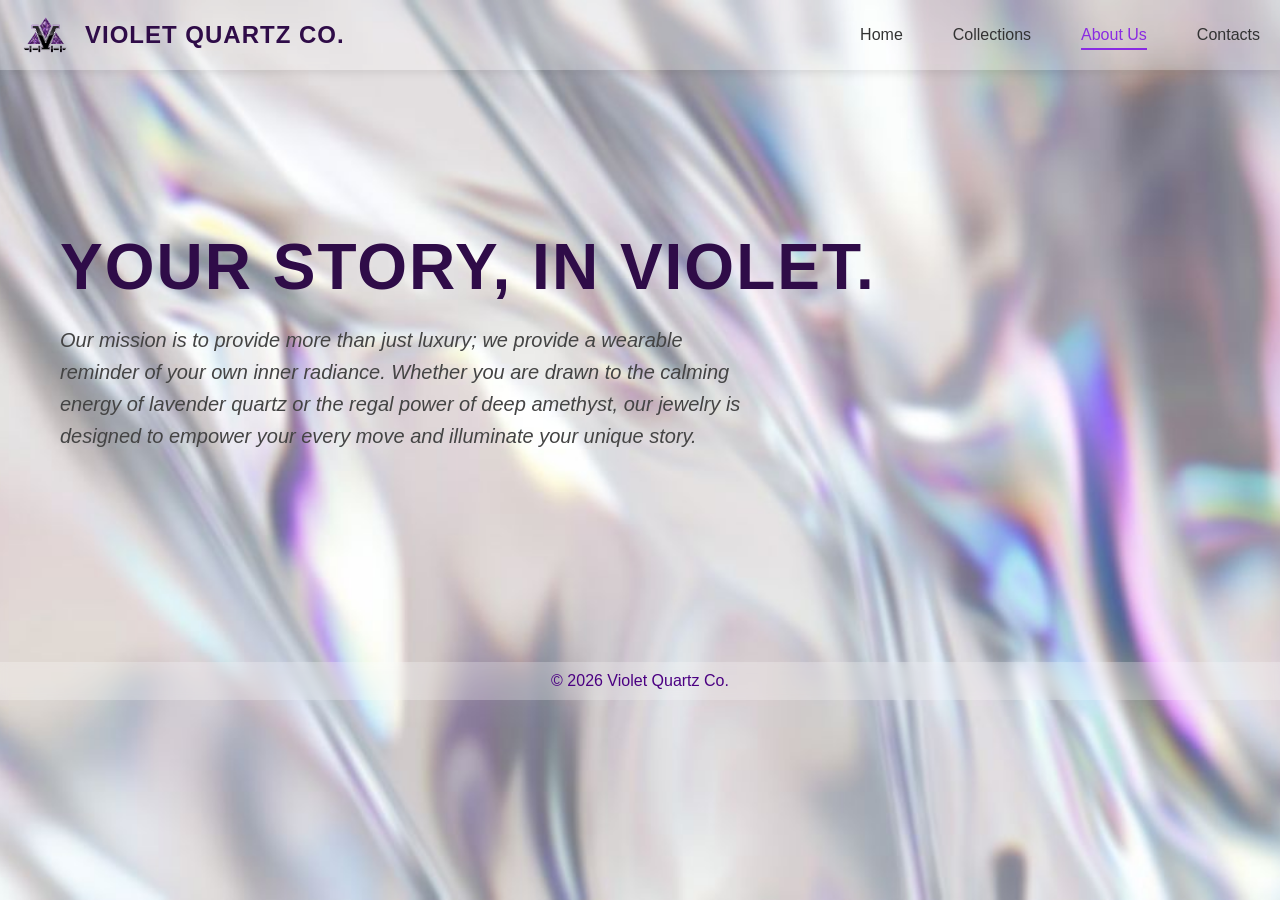
==== about.html @ ec85dfd7 "Initial commit: Professional Link-in-Bio Page" ====
<!DOCTYPE html>
<html lang="en">
<head>
    <link rel="stylesheet" href="css/style.css">
    <meta charset="UTF-8">
    <meta name="viewport" content="width=device-width, initial-scale=1.0">
    <title>About Us</title>
</head>
<body>
    <nav class="navbar">
    <div class="nav-container">
        <div class="nav-logo">
            <img src="images/logo.png" alt="Logo">
            <span class="brand-name">Violet Quartz Co. </span>
        </div>

        <ul class="nav-links">
            <li><a href="index.html">Home</a></li>
           
            <li class="dropdown">
                <a href="collection.html" class="dropbtn">Collections </a>

                    <ul class="dropdown-content">
                        <li>
                            <a href="">Rings</a>
                        </li>
                        <li>
                            <a href="">Necklaces</a>
                        </li>
                        <li>
                            <a href="">Earrings</a>
                        </li>
                        <li>
                            <a href="">Bracelets</a>
                        </li>
                        <li>
                            <a href="">Vault Special</a>
                        </li>
                    </ul>
            </li>

            <li>
                <a href="about.html" class="active">About Us</a>
            </li>
            <li>
                <a href="contact.html">Contacts</a>
            </li>
        </ul>

    </div>
    </nav>

        <div class="line-section">
            <div class="line-container">

                <h1 class="headline">Your Story, In Violet.</h1>
                <h3 class="sub-headline">
                    Our mission is to provide more than just luxury; we provide a wearable reminder of your own inner radiance. Whether you are drawn to the calming energy of lavender quartz or the regal power of deep amethyst, our jewelry is designed to empower your every move and illuminate your unique story.
                </h3>

            </div>
        </div>

    <footer class="foot">
        &copy; 2026 Violet Quartz Co.
    </footer>

</body>
</html>
---- css/style.css ----
* {
    margin: 0;
    padding: 0;
    box-sizing: border-box;
    font-family: 'Segoe UI', Tahoma, Geneva, Verdana, sans-serif;
}

/* Navbar ------------------------------------------------------------- */
.navbar {
    background-color: rgba(255, 255, 255, 0.251);
    box-shadow: 0 2px 10px rgba(0, 0, 0, 0.1);
    padding: 10px 0;
    position: sticky;
    top: 0;
    z-index: 1000;
}

.nav-container {
    max-width: 1800px;
    margin: 0 auto;
    display: flex;
    justify-content: space-between;
    align-items: center;
    padding: 0 20px;
}

.nav-logo {
    display: flex;
    align-items: center;
    gap: 15px;
    text-decoration: none;
}

.nav-logo img {
    height: 50px;
    border-radius: 50%;
    object-fit: cover;
}

.brand-name {
    font-size: 1.5rem;
    font-weight: bold;
    color: #2f0c48;
    letter-spacing: 1px;
    text-transform: uppercase;
}

.nav-links {
    list-style: none;
    display: flex;
    gap: 50px;
    align-items: center;
}

.nav-links a {
    text-decoration: none;
    color: #333;
    font-weight: 500;
    font-size: 1rem;
    transition: all 0.3s ease;
    padding: 5px 0;
    border-bottom: 2px solid transparent;
}

.nav-links a:hover,
.nav-links a.active {
    color: #8a2be2;
    border-bottom: 2px solid #8a2be2;
}

/* Dropdown --------------------------------------------------- */
.dropdown {
    position: relative;
}

.dropdown-content {
    display: none;
    position: absolute;
    background-color: #ffffff;
    min-width: 200px;
    box-shadow: 0px 8px 16px rgba(0,0,0,0.15);
    z-index: 1;
    top: 100%;
    left: 0;
    list-style: none;
    padding: 10px 0;
    border-top: 3px solid #4b0082;
}

.dropdown-content li a {
    color: #333;
    padding: 12px 20px;
    display: block;
    font-size: 0.9rem;
    border-bottom: none;
}

.dropdown-content li a:hover {
    background-color: #f8f4ff;
    color: #8a2be2;
    border-bottom: none;
}

.dropdown:hover .dropdown-content {
    display: block;
}

/* Mobile Responsive ------------------------------------------- */
@media (max-width: 768px) {
    .nav-links {
        gap: 20px;
    }
    .brand-name {
        font-size: 1.1rem;
    }
}

body {
    background-image: url('../images/backgroundff.jpg');
    background-size: cover;
    background-position: center;
    background-attachment: fixed;
    min-height: 100vh;
}

/* Headline and Sub-headline --------------------------------------- */
.line-section {
    padding: 160px 0;
}

.line-container {
    max-width: 1200px;
    margin: 0 auto;
    padding: 0 20px;
    text-align: left;
}

.headline {
    font-size: 4rem;
    color: #2f0c48;
    margin-bottom: 20px;
    text-transform: uppercase;
    letter-spacing: 2px;
}

.sub-headline {
    font-size: 1.25rem;
    line-height: 1.6;
    color: #444;
    max-width: 700px;
    margin-bottom: 30px;
    font-style: italic;
    font-weight: 400;
}

.cta-btn {
    display: inline-block;
    padding: 12px 30px;
    background-color: #2f0c48;
    color: white;
    text-decoration: none;
    font-weight: bold;
    border-radius: 5px;
    transition: 0.3s;
}

.cta-btn:hover {
    background-color: #8a2be2;
}

/* Colection --------------------------------------------------- */

.collection-grid {
    display: grid;
    grid-template-columns: repeat(4, 1fr);
    grid-template-rows: repeat(2, 1fr);
    gap: 50px;
    justify-items: center;
    align-items: center;
    padding: 5px;
    margin-left: 200px;
    margin-right: 200px; 
    margin-top: 10px;
}

.collection-item {
    text-align: center;
}

/* Footer ------------------------------------------------------ */
.foot {
    margin-top: 20px;
    padding: 10px;
    color: #4b0082;
    background-color: rgba(255, 255, 255, 0.251);
    text-align: center;
    backdrop-filter: blur(5px);
}
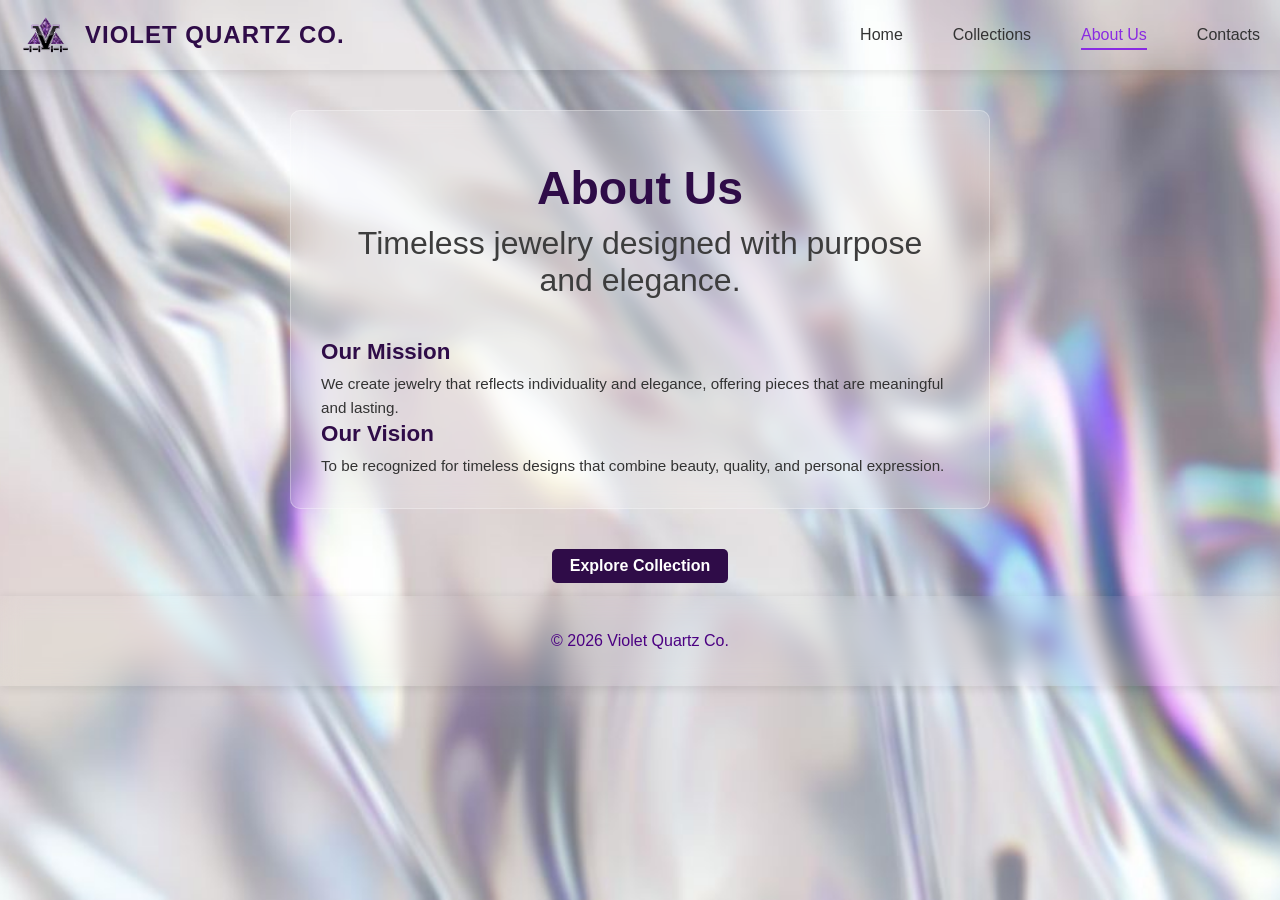
==== commit 2994cffe: "Initial commit: Professional Link-in-Bio Page" ====
--- a/about.html
+++ b/about.html
@@ -22,19 +22,19 @@
 
                     <ul class="dropdown-content">
                         <li>
-                            <a href="">Rings</a>
+                            <a href="ring.html">Rings</a>
                         </li>
                         <li>
-                            <a href="">Necklaces</a>
+                            <a href="necklace.html">Necklaces</a>
                         </li>
                         <li>
-                            <a href="">Earrings</a>
+                            <a href="earring.html">Earrings</a>
                         </li>
                         <li>
-                            <a href="">Bracelets</a>
+                            <a href="bracelet.html">Bracelets</a>
                         </li>
                         <li>
-                            <a href="">Vault Special</a>
+                            <a href="vault.html">Vault Special</a>
                         </li>
                     </ul>
             </li>
@@ -50,18 +50,44 @@
     </div>
     </nav>
 
-        <div class="line-section">
-            <div class="line-container">
 
-                <h1 class="headline">Your Story, In Violet.</h1>
-                <h3 class="sub-headline">
-                    Our mission is to provide more than just luxury; we provide a wearable reminder of your own inner radiance. Whether you are drawn to the calming energy of lavender quartz or the regal power of deep amethyst, our jewelry is designed to empower your every move and illuminate your unique story.
-                </h3>
 
-            </div>
+        
+    <!-- CONTENT -->
+<section class="content">
+    <div class="glass-box">
+
+    <!-- HERO -->
+        <section class="hero">
+            <h1>About Us</h1>
+            <p>Timeless jewelry designed with purpose and elegance.</p>
+        </section>
+
+        <div class="text-box">
+            <h2>Our Mission</h2>
+            <p>
+                We create jewelry that reflects individuality and elegance,
+                offering pieces that are meaningful and lasting.
+            </p>
         </div>
 
-    <footer class="foot">
+        <div class="text-box">
+            <h2>Our Vision</h2>
+            <p>
+                To be recognized for timeless designs that combine beauty,
+                quality, and personal expression.
+            </p>
+        </div>
+
+    </div>
+</section>
+
+    <!-- CTA -->
+        <section class="about-cta">
+            <a href="collection.html" class="cta-btn">Explore Collection</a>
+        </section>
+
+    <footer class="about-foot">
         &copy; 2026 Violet Quartz Co.
     </footer>
 
--- a/css/style.css
+++ b/css/style.css
@@ -33,7 +33,7 @@
 
 .nav-logo img {
     height: 50px;
-    border-radius: 50%;
+    border-radius: 10%;
     object-fit: cover;
 }
 
@@ -115,8 +115,9 @@
     }
 }
 
+/* Body ------------------------------------------------------------- */
 body {
-    background-image: url('../images/backgroundff.jpg');
+    background-image: url(../images/backgroundff.jpg);
     background-size: cover;
     background-position: center;
     background-attachment: fixed;
@@ -125,7 +126,7 @@
 
 /* Headline and Sub-headline --------------------------------------- */
 .line-section {
-    padding: 160px 0;
+    padding: 100px 0;
 }
 
 .line-container {
@@ -169,30 +170,463 @@
 }
 
 /* Colection --------------------------------------------------- */
-
-.collection-grid {
+.main-nav ul {
+    list-style: none;
+    display: flex;
+    gap: 2rem;
+}
+
+.main-nav a {
+    text-decoration: none;
+    color: #4B0082;
+    font-weight: bold;
+    padding-bottom: 0.25rem;
+}
+
+.main-nav a.active {
+    border-bottom: 2px solid #8A2BE2; /* Violet underline for active page */
+}
+
+/* --- Page Container --- */
+.page-container {
+    flex: 1;
+    display: flex;
+    width: 100%;
+}
+
+/* --- Side Panels --- */
+.side-panel {
+    width: 300px; /* Adjust width as desired */
+    flex-shrink: 0;
+    display: flex;
+    justify-content: center;
+    align-items: center;
+    overflow: hidden; /* Prevent image overflow */
+}
+
+.left-panel {
+    /* Optional: background-color: #333; */
+        box-shadow: 0 2px 10px rgba(0, 0, 0, 0.1);
+
+}
+
+.right-panel {
+    /* Optional: background-color: #333; */
+        box-shadow: 0 2px 10px rgba(0, 0, 0, 0.1);
+
+}
+
+.side-panel img {
+    width: 100%;
+    height: 100%;
+    object-fit: cover; /* Important: prevents stretching */
+}
+
+/* --- Collection Links --- */
+.collection-links-container {
+    flex: 1; /* Central links occupy the middle space */
+    display: flex;
+    justify-content: center;
+    align-items: center;
+}
+
+.links-list {
+    display: flex;
+    flex-direction: column;
+    gap: 1.5rem;
+    width: 350px; /* Keep links in a tidy stack */
+    padding: 2rem;
+    border-radius: 10px;
+}
+
+.collection-link {
+    display: block;
+    padding: 2rem;
+    background-color: #2a0049; /* Solid violet for link boxes */
+    color: #fff;
+    text-decoration: none;
+    text-align: center;
+    font-family: 'Major Mono Display', monospace; /* The distinctive font style */
+    font-size: 1.5rem;
+    letter-spacing: 0.1em;
+    border-radius: 5px;
+    border: 1px solid transparent;
+    transition: all 0.3s ease;
+}
+
+.collection-link:hover {
+    background-color: #8A2BE2; /* Brighter violet on hover */
+    transform: translateY(-2px); /* Subtle lift effect */
+}
+
+/* Vault Special Highlight */
+.collection-link.highlight {
+    background-color: rgba(75, 0, 130, 0.6); /* Slightly more transparent/special version */
+    border: 2px solid #8A2BE2; /* Stronger border to stand out */
+}
+
+/* About ------------------------------------------------------- */
+
+/* HERO */
+.hero {
+    text-align: center;
+    padding: 20px 20px 40px;
+}
+
+.hero h1 {
+    font-size: 2.9rem;
+    margin-bottom: 10px;
+    color: #2f0c48;
+}
+
+.hero p {
+    font-size: 2rem;
+    color: #3d3d3d;
+}
+
+/* CONTENT */
+.content {
+    max-width: 800px;
+    margin: auto;
+    padding: 20px;
+}
+
+.text-box {
+    margin-bottom: 30px;
+}
+
+.text-box h2 {
+    font-size: 1.4rem;
+    color: #2f0c48;
+    margin-bottom: 10px;
+}
+
+.text-box p {
+    line-height: 1.6;
+    font-size: 0.95rem;
+}
+
+/* CONTENT SECTION */
+.content {
+    display: flex;
+    justify-content: center;
+    padding: 40px 20px;
+}
+
+/* GLASS BOX */
+.glass-box {
+    max-width: 700px;
+    width: 100%;
+    padding: 30px;
+
+    background: rgba(255, 255, 255, 0.15); /* transparent white */
+    backdrop-filter: blur(10px);
+    -webkit-backdrop-filter: blur(10px);
+
+    border-radius: 10px;
+    border: 1px solid rgba(255,255,255,0.3);
+}
+
+/* TEXT */
+.text-box {
+    margin-bottom: 0;
+}
+
+.text-box h2 {
+    color: #2f0c48;
+    margin-bottom: 7px;
+}
+
+.text-box p {
+    color: #333;
+    line-height: 1.6;
+}
+
+/* CTA */
+.about-cta {
+    flex: 0.7;
+    display: flex;
+    flex-direction: column;
+    justify-content: center;
+    align-items: center;
+    gap: 10px;
+}
+
+.about-cta h2 {
+    font-size: 1.4rem;
+}
+
+.cta-btn {
+    padding: 8px 18px;
+    background: #2f0c48;
+    color: white;
+    text-decoration: none;
+    border-radius: 5px;
+}
+
+/* Contacts ---------------------------------------------------- */
+
+/* Contact Hero */
+.contact-hero {
+    position: relative;
+    height: 30vh;
+    background: url("../images/bground.jpg") center/cover no-repeat;
+    display: flex;
+    align-items: center;
+    justify-content: center;
+    text-align: center;
+    color: #fff;
+}
+
+.contact-hero .overlay {
+    position: absolute;
+    width: 100%;
+    height: 100%;
+    background: rgba(47, 12, 72, 0.101);
+}
+
+/* Contact Section */
+.contact-section {
+    padding: 70px 20px;
+    background: #ffffffd9;
+    backdrop-filter: blur(10px);
+}
+
+.contact-container {
+    max-width: 1100px;
+    margin: auto;
     display: grid;
-    grid-template-columns: repeat(4, 1fr);
-    grid-template-rows: repeat(2, 1fr);
+    grid-template-columns: 1fr 1fr;
     gap: 50px;
-    justify-items: center;
-    align-items: center;
-    padding: 5px;
-    margin-left: 200px;
-    margin-right: 200px; 
-    margin-top: 10px;
-}
-
-.collection-item {
+}
+
+/* Contact Info */
+.contact-info h2 {
+    color: #2f0c48;
+    margin-bottom: 20px;
+}
+
+.hero-content h1 {
+    color: #3c0046;
+    line-height: 10ps;
+}
+
+.hero-content p{
+    color: #b800d4;
+}
+
+.contact-info p {
+    margin-bottom: 10px;
+    color: #444;
+}
+
+/* Contact Form */
+.contact-form h2 {
+    margin-bottom: 20px;
+    color: #2f0c48;
+}
+
+.input-group {
+    margin-bottom: 15px;
+}
+
+.input-group input,
+.input-group textarea {
+    width: 100%;
+    padding: 12px;
+    border: 1px solid #ccc;
+    border-radius: 5px;
+    font-size: 1rem;
+    outline: none;
+    transition: 0.3s;
+}
+
+.input-group input:focus,
+.input-group textarea:focus {
+    border-color: #8a2be2;
+    box-shadow: 0 0 5px rgba(138, 43, 226, 0.3);
+}
+
+/* Responsive */
+@media (max-width: 768px) {
+    .contact-container {
+        grid-template-columns: 1fr;
+    }
+}
+
+/* Footer ------------------------------------------------------ */
+
+.index-foot {
+    height: 10vh;
+    display: flex;
+    align-items: center;
+    justify-content: center;
+    margin-top: 70px;
+    color: #4b0082;
+    backdrop-filter: blur(10px);
+    box-shadow: 0 2px 10px rgba(0, 0, 0, 0.1);
+
+}
+
+.collection-foot {
+    height: 10vh;
+    display: flex;
+    align-items: center;
+    justify-content: center;
+    margin-top: 0;
+    color: #4b0082;
+    backdrop-filter: blur(10px);
+    box-shadow: 0 2px 10px rgba(0, 0, 0, 0.1);
+
+}
+
+.about-foot {
+    height: 10vh;
+    display: flex;
+    align-items: center;
+    justify-content: center;
+    margin-top: 13px;
+    color: #4b0082;
+    backdrop-filter: blur(10px);
+    box-shadow: 0 2px 10px rgba(0, 0, 0, 0.1);
+
+}
+
+.contact-foot {
+    height: 10vh;
+    display: flex;
+    align-items: center;
+    justify-content: center;
+    margin-top: 0;
+    color: #4b0082;
+    backdrop-filter: blur(10px);
+    box-shadow: 0 2px 10px rgba(0, 0, 0, 0.1);
+
+}
+
+#success-message {
+    display: none;
+    color: rgb(164, 0, 179);
+    font-weight: bold;
+}
+
+/* ===== SECTION ============================================================= */
+.product-section {
+    padding: 40px 20px;
     text-align: center;
 }
 
-/* Footer ------------------------------------------------------ */
-.foot {
-    margin-top: 20px;
+.section-title {
+    font-size: 2.5rem;
+    color: #2f0c48;
+}
+
+/* ===== GRID ===== */
+.product-container {
+    display: grid;
+    grid-template-columns: repeat(3, 1fr);
+    gap: 60px;
+    max-width: 1100px;
+    margin: 30px auto;
+}
+
+/* ===== CARD ===== */
+.product-card {
+    background: white;
+    border-radius: 12px;
+    padding: 15px;
+    box-shadow: 0 5px 15px rgba(0,0,0,0.1);
+    transition: 0.3s;
+}
+
+.product-card:hover {
+    transform: translateY(-8px);
+}
+
+.product-card img {
+    width: 100%;
+    height: 220px;
+    object-fit: cover;
+    border-radius: 10px;
+    cursor: pointer;
+}
+
+.product-card h3 {
+    color: #2f0c48;
+}
+
+.material {
+    font-size: 0.85rem;
+    color: #777;
+    margin-bottom: 10px;
+}
+
+.desc {
+    font-size: 0.9rem;
+    margin-bottom: 5px;
+}
+
+.price {
+    font-weight: bold;
+    color: #8a2be2;
+    margin-bottom: 5px;
+}
+
+/* ===== BUTTON ===== */
+.buy-btn {
+    width: 100%;
     padding: 10px;
-    color: #4b0082;
-    background-color: rgba(255, 255, 255, 0.251);
+    background: #2f0c48;
+    color: white;
+    border: none;
+    border-radius: 6px;
+    cursor: pointer;
+}
+
+.buy-btn:hover {
+    background: #8a2be2;
+}
+
+/* ===== MODAL ===== */
+.modal {
+    display: none;
+    position: fixed;
+    inset: 0;
+    background: rgba(0,0,0,0.7);
+}
+
+.modal.show {
+    display: flex;
+    justify-content: center;
+    align-items: center;
+}
+
+.modal-box {
+    background: white;
+    padding: 20px;
+    width: 90%;
+    max-width: 400px;
+    border-radius: 12px;
     text-align: center;
-    backdrop-filter: blur(5px);
+    position: relative;
+}
+
+.modal-box img {
+    width: 100%;
+    border-radius: 10px;
+}
+
+.close {
+    position: absolute;
+    top: 10px;
+    right: 15px;
+    font-size: 25px;
+    cursor: pointer;
+}
+
+/* ===== RESPONSIVE ===== */
+@media (max-width: 768px) {
+    .product-container {
+        grid-template-columns: 1fr;
+    }
 }
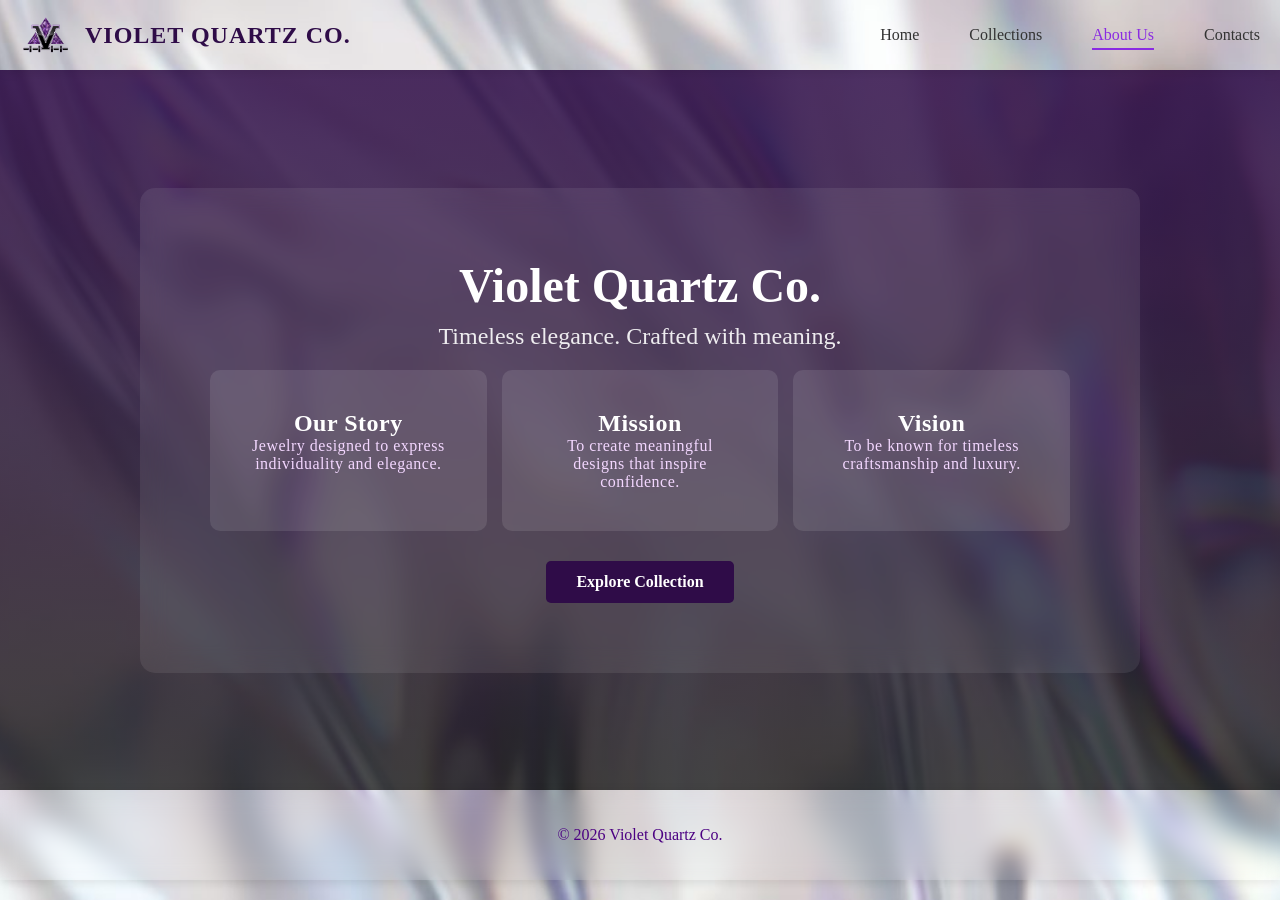
==== commit 4a7f01af: "Initial commit: Professional Link-in-Bio Page" ====
--- a/about.html
+++ b/about.html
@@ -8,88 +8,82 @@
 </head>
 <body>
     <nav class="navbar">
-    <div class="nav-container">
+        <div class="nav-container">
         <div class="nav-logo">
-            <img src="images/logo.png" alt="Logo">
-            <span class="brand-name">Violet Quartz Co. </span>
+            <a href="index.html" class="nav-home-link">
+                <img src="images/logo.png" alt="Logo">
+                <span class="brand-name">Violet Quartz Co. </span>
+            </a>
         </div>
 
-        <ul class="nav-links">
-            <li><a href="index.html">Home</a></li>
-           
-            <li class="dropdown">
-                <a href="collection.html" class="dropbtn">Collections </a>
+            <ul class="nav-links">
+                <li><a href="index.html">Home</a></li>
+            
+                <li class="dropdown">
+                    <a href="collection.html" class="dropbtn">Collections </a>
 
-                    <ul class="dropdown-content">
-                        <li>
-                            <a href="ring.html">Rings</a>
-                        </li>
-                        <li>
-                            <a href="necklace.html">Necklaces</a>
-                        </li>
-                        <li>
-                            <a href="earring.html">Earrings</a>
-                        </li>
-                        <li>
-                            <a href="bracelet.html">Bracelets</a>
-                        </li>
-                        <li>
-                            <a href="vault.html">Vault Special</a>
-                        </li>
-                    </ul>
-            </li>
+                        <ul class="dropdown-content">
+                            <li>
+                                <a href="ring.html">Rings</a>
+                            </li>
+                            <li>
+                                <a href="necklace.html">Necklaces</a>
+                            </li>
+                            <li>
+                                <a href="earring.html">Earrings</a>
+                            </li>
+                            <li>
+                                <a href="bracelet.html">Bracelets</a>
+                            </li>
+                            <li>
+                                <a href="vault.html">Vault Special</a>
+                            </li>
+                        </ul>
+                </li>
 
-            <li>
-                <a href="about.html" class="active">About Us</a>
-            </li>
-            <li>
-                <a href="contact.html">Contacts</a>
-            </li>
-        </ul>
+                <li>
+                    <a href="about.html" class="active">About Us</a>
+                </li>
+                <li>
+                    <a href="contact.html">Contacts</a>
+                </li>
+            </ul>
 
-    </div>
+        </div>
     </nav>
 
+<!-- ABOUT CONTENT -->
+<section class="about-compact">
+    <div class="about-box">
 
+        <h1>Violet Quartz Co.</h1>
+        <p class="tagline">Timeless elegance. Crafted with meaning.</p>
 
-        
-    <!-- CONTENT -->
-<section class="content">
-    <div class="glass-box">
+        <div class="about-grid">
+            <div class="about-item">
+                <h3>Our Story</h3>
+                <p>Jewelry designed to express individuality and elegance.</p>
+            </div>
 
-    <!-- HERO -->
-        <section class="hero">
-            <h1>About Us</h1>
-            <p>Timeless jewelry designed with purpose and elegance.</p>
-        </section>
+            <div class="about-item">
+                <h3>Mission</h3>
+                <p>To create meaningful designs that inspire confidence.</p>
+            </div>
 
-        <div class="text-box">
-            <h2>Our Mission</h2>
-            <p>
-                We create jewelry that reflects individuality and elegance,
-                offering pieces that are meaningful and lasting.
-            </p>
+            <div class="about-item">
+                <h3>Vision</h3>
+                <p>To be known for timeless craftsmanship and luxury.</p>
+            </div>
         </div>
 
-        <div class="text-box">
-            <h2>Our Vision</h2>
-            <p>
-                To be recognized for timeless designs that combine beauty,
-                quality, and personal expression.
-            </p>
-        </div>
+        <a href="collection.html" class="cta-btn">Explore Collection</a>
 
     </div>
 </section>
 
-    <!-- CTA -->
-        <section class="about-cta">
-            <a href="collection.html" class="cta-btn">Explore Collection</a>
-        </section>
-
-    <footer class="about-foot">
-        &copy; 2026 Violet Quartz Co.
-    </footer>
+<footer class="footer about-foot">
+    &copy; 2026 Violet Quartz Co.
+</footer>
 
 </body>
 </html>
--- a/css/style.css
+++ b/css/style.css
@@ -2,28 +2,39 @@
     margin: 0;
     padding: 0;
     box-sizing: border-box;
-    font-family: 'Segoe UI', Tahoma, Geneva, Verdana, sans-serif;
+}
+
+:root {
+    --primary: #2f0c48;
+    --secondary: #8a2be2;
+    --accent: #4b0082;
+    --glass-bg: rgba(255, 255, 255, 0.1);
+    --glass-white: rgba(255, 255, 255, 0.08);
+    --shadow-sm: 0 2px 10px rgba(0, 0, 0, 0.1);
+    --shadow-md: 0 5px 15px rgba(0, 0, 0, 0.1);
+    --transition: all 0.3s ease;
 }
 
 /* Navbar ------------------------------------------------------------- */
+
+.nav-container {
+    max-width: 1800px;
+    margin: 0 auto;
+    display: flex;
+    justify-content: space-between;
+    align-items: center;
+    padding: 0 20px;
+}
+
 .navbar {
     background-color: rgba(255, 255, 255, 0.251);
-    box-shadow: 0 2px 10px rgba(0, 0, 0, 0.1);
+    box-shadow: var(--shadow-sm);
     padding: 10px 0;
     position: sticky;
     top: 0;
     z-index: 1000;
 }
 
-.nav-container {
-    max-width: 1800px;
-    margin: 0 auto;
-    display: flex;
-    justify-content: space-between;
-    align-items: center;
-    padding: 0 20px;
-}
-
 .nav-logo {
     display: flex;
     align-items: center;
@@ -35,6 +46,11 @@
     height: 50px;
     border-radius: 10%;
     object-fit: cover;
+}
+
+.nav-home-link {
+    text-decoration: none;
+    display: contents;
 }
 
 .brand-name {
@@ -64,8 +80,8 @@
 
 .nav-links a:hover,
 .nav-links a.active {
-    color: #8a2be2;
-    border-bottom: 2px solid #8a2be2;
+    color: var(--secondary);
+    border-bottom: 2px solid var(--secondary);
 }
 
 /* Dropdown --------------------------------------------------- */
@@ -84,7 +100,7 @@
     left: 0;
     list-style: none;
     padding: 10px 0;
-    border-top: 3px solid #4b0082;
+    border-top: 3px solid var(--accent);
 }
 
 .dropdown-content li a {
@@ -124,7 +140,7 @@
     min-height: 100vh;
 }
 
-/* Headline and Sub-headline --------------------------------------- */
+/* homepage----------------------------------------------------------- */
 .line-section {
     padding: 100px 0;
 }
@@ -138,8 +154,9 @@
 
 .headline {
     font-size: 4rem;
-    color: #2f0c48;
-    margin-bottom: 20px;
+    color: var(--primary);
+    margin-bottom: 22px;
+    margin-top: 22px;
     text-transform: uppercase;
     letter-spacing: 2px;
 }
@@ -149,27 +166,35 @@
     line-height: 1.6;
     color: #444;
     max-width: 700px;
-    margin-bottom: 30px;
+    margin-bottom: 60px;
     font-style: italic;
     font-weight: 400;
 }
 
+.line-container {
+    max-width: 1200px;
+    margin: 0 auto;
+    padding: 0 20px;
+    text-align: left;
+}
+
+/* UTILITY CLASSES */
 .cta-btn {
     display: inline-block;
     padding: 12px 30px;
-    background-color: #2f0c48;
+    background: var(--primary);
     color: white;
     text-decoration: none;
     font-weight: bold;
     border-radius: 5px;
-    transition: 0.3s;
+    transition: var(--transition);
 }
 
 .cta-btn:hover {
-    background-color: #8a2be2;
-}
-
-/* Colection --------------------------------------------------- */
+    background: var(--secondary);
+}
+
+/* Collection --------------------------------------------------- */
 .main-nav ul {
     list-style: none;
     display: flex;
@@ -184,7 +209,7 @@
 }
 
 .main-nav a.active {
-    border-bottom: 2px solid #8A2BE2; /* Violet underline for active page */
+    border-bottom: 2px solid var(--secondary); /* Violet underline for active page */
 }
 
 /* --- Page Container --- */
@@ -196,7 +221,7 @@
 
 /* --- Side Panels --- */
 .side-panel {
-    width: 300px; /* Adjust width as desired */
+    width: 300px;
     flex-shrink: 0;
     display: flex;
     justify-content: center;
@@ -204,16 +229,9 @@
     overflow: hidden; /* Prevent image overflow */
 }
 
-.left-panel {
-    /* Optional: background-color: #333; */
-        box-shadow: 0 2px 10px rgba(0, 0, 0, 0.1);
-
-}
-
+.left-panel,
 .right-panel {
-    /* Optional: background-color: #333; */
-        box-shadow: 0 2px 10px rgba(0, 0, 0, 0.1);
-
+    box-shadow: var(--shadow-sm);
 }
 
 .side-panel img {
@@ -235,13 +253,13 @@
     flex-direction: column;
     gap: 1.5rem;
     width: 350px; /* Keep links in a tidy stack */
-    padding: 2rem;
+    padding: 1.50rem;
     border-radius: 10px;
 }
 
 .collection-link {
     display: block;
-    padding: 2rem;
+    padding: 1.80rem;
     background-color: #2a0049; /* Solid violet for link boxes */
     color: #fff;
     text-decoration: none;
@@ -267,101 +285,82 @@
 
 /* About ------------------------------------------------------- */
 
-/* HERO */
-.hero {
+.about-compact {
+    height: 80vh;
+    display: flex;
+    justify-content: center;
+    align-items: center;
+    background: linear-gradient(rgba(47,12,72,0.85), rgba(0,0,0,0.7));
+
+}
+
+/* ===== GLASS BOX ===== */
+.about-box {
+    background: rgba(255,255,255,0.08);
+    backdrop-filter: blur(12px);
+    padding: 70px;
+    border-radius: 15px;
     text-align: center;
-    padding: 20px 20px 40px;
-}
-
-.hero h1 {
-    font-size: 2.9rem;
-    margin-bottom: 10px;
-    color: #2f0c48;
-}
-
-.hero p {
-    font-size: 2rem;
-    color: #3d3d3d;
-}
-
-/* CONTENT */
-.content {
-    max-width: 800px;
-    margin: auto;
-    padding: 20px;
-}
-
-.text-box {
+    color: white;
+    max-width: 1000px;
+    width: 95%;
+}
+
+/* TITLE */
+.about-box h1 {
+    font-size: 3rem;
+}
+
+.tagline {
+    font-size: 1.50rem;
+    margin: 10px 0 20px;
+    opacity: 0.9;
+}
+
+/* GRID */
+.about-grid {
+    display: grid;
+    grid-template-columns: repeat(3, 1fr);
+    gap: 15px;
+}
+
+/* ITEMS */
+.about-item {
+    background: rgba(255,255,255,0.1);
+    padding: 40px;
+    border-radius: 10px;
+    font-size: 1rem;
+    transition: 0.3s;
     margin-bottom: 30px;
-}
-
-.text-box h2 {
-    font-size: 1.4rem;
-    color: #2f0c48;
-    margin-bottom: 10px;
-}
-
-.text-box p {
-    line-height: 1.6;
-    font-size: 0.95rem;
-}
-
-/* CONTENT SECTION */
-.content {
-    display: flex;
-    justify-content: center;
-    padding: 40px 20px;
-}
-
-/* GLASS BOX */
-.glass-box {
-    max-width: 700px;
-    width: 100%;
-    padding: 30px;
-
-    background: rgba(255, 255, 255, 0.15); /* transparent white */
-    backdrop-filter: blur(10px);
-    -webkit-backdrop-filter: blur(10px);
-
-    border-radius: 10px;
-    border: 1px solid rgba(255,255,255,0.3);
-}
-
-/* TEXT */
-.text-box {
-    margin-bottom: 0;
-}
-
-.text-box h2 {
-    color: #2f0c48;
-    margin-bottom: 7px;
-}
-
-.text-box p {
-    color: #333;
-    line-height: 1.6;
-}
-
-/* CTA */
-.about-cta {
-    flex: 0.7;
-    display: flex;
-    flex-direction: column;
-    justify-content: center;
-    align-items: center;
-    gap: 10px;
-}
-
-.about-cta h2 {
-    font-size: 1.4rem;
-}
-
-.cta-btn {
-    padding: 8px 18px;
-    background: #2f0c48;
-    color: white;
-    text-decoration: none;
-    border-radius: 5px;
+    letter-spacing: 0.50px;
+    color: #f3d7ff;
+}
+
+.about-item h3 {
+    font-size: 1.50rem;
+    color: #ffffff;
+}
+
+.about-item:hover {
+    transform: translateY(-5px);
+}
+
+
+
+/* ===== RESPONSIVE ===== */
+@media (max-width: 768px) {
+    .about-grid {
+        grid-template-columns: 1fr;
+    }
+
+    .about-compact {
+        height: auto;
+        padding: 100px 15px 60px;
+    }
+
+    footer {
+        position: static;
+    }
 }
 
 /* Contacts ---------------------------------------------------- */
@@ -370,7 +369,7 @@
 .contact-hero {
     position: relative;
     height: 30vh;
-    background: url("../images/bground.jpg") center/cover no-repeat;
+    background: linear-gradient(rgba(47,12,72,0.85), rgba(0,0,0,0.7));
     display: flex;
     align-items: center;
     justify-content: center;
@@ -406,13 +405,18 @@
     margin-bottom: 20px;
 }
 
+/* Hero content - assuming used in contact or other pages */
+
 .hero-content h1 {
-    color: #3c0046;
-    line-height: 10ps;
-}
-
-.hero-content p{
-    color: #b800d4;
+    color: white;
+    font-size: 3rem;
+    line-height: 1.2;
+    
+}
+
+.hero-content p {
+    color: #f6bdff;
+    font-size: 1.50rem;
 }
 
 .contact-info p {
@@ -424,6 +428,46 @@
 .contact-form h2 {
     margin-bottom: 20px;
     color: #2f0c48;
+}
+
+/* ===== SOCIAL LINKS ===== */
+.social-links {
+    margin-top: 20px;
+}
+
+.social-links h3 {
+    margin-bottom: 10px;
+    color: #2f0c48;
+}
+
+.social {
+    display: block;
+    text-decoration: none;
+    margin: 6px 0;
+    padding: 10px;
+    border-radius: 6px;
+    color: white;
+    font-size: 0.9rem;
+    transition: 0.3s;
+}
+
+/* PLATFORM COLORS */
+.fb {
+    background: #1877f2;
+}
+
+.ig {
+    background: linear-gradient(45deg, #feda75, #d62976, #962fbf);
+}
+
+.tt {
+    background: #000;
+}
+
+/* HOVER EFFECT */
+.social:hover {
+    opacity: 0.8;
+    transform: translateX(5px);
 }
 
 .input-group {
@@ -456,53 +500,19 @@
 
 /* Footer ------------------------------------------------------ */
 
-.index-foot {
+/* Footer Classes (kept for backward compatibility with HTML) */
+.index-foot, .collection-foot, .about-foot, .contact-foot {
     height: 10vh;
     display: flex;
     align-items: center;
     justify-content: center;
-    margin-top: 70px;
-    color: #4b0082;
+    color: var(--accent);
     backdrop-filter: blur(10px);
-    box-shadow: 0 2px 10px rgba(0, 0, 0, 0.1);
-
-}
-
-.collection-foot {
-    height: 10vh;
-    display: flex;
-    align-items: center;
-    justify-content: center;
-    margin-top: 0;
-    color: #4b0082;
-    backdrop-filter: blur(10px);
-    box-shadow: 0 2px 10px rgba(0, 0, 0, 0.1);
-
-}
-
-.about-foot {
-    height: 10vh;
-    display: flex;
-    align-items: center;
-    justify-content: center;
-    margin-top: 13px;
-    color: #4b0082;
-    backdrop-filter: blur(10px);
-    box-shadow: 0 2px 10px rgba(0, 0, 0, 0.1);
-
-}
-
-.contact-foot {
-    height: 10vh;
-    display: flex;
-    align-items: center;
-    justify-content: center;
-    margin-top: 0;
-    color: #4b0082;
-    backdrop-filter: blur(10px);
-    box-shadow: 0 2px 10px rgba(0, 0, 0, 0.1);
-
-}
+    box-shadow: var(--shadow-sm);
+}
+
+.index-foot { margin-top: 70px; }
+.collection-foot, .contact-foot { margin-top: 0; }
 
 #success-message {
     display: none;
@@ -586,6 +596,7 @@
 .buy-btn:hover {
     background: #8a2be2;
 }
+
 
 /* ===== MODAL ===== */
 .modal {
@@ -629,4 +640,170 @@
     .product-container {
         grid-template-columns: 1fr;
     }
+}
+
+/* =========================================================
+   VAULT SECTION
+========================================================= */
+.vault-section {
+    padding: 90px 30px;
+    text-align: center;
+    background: radial-gradient(circle, #000000, #1c0929, #1f1100);
+    color: #eee;
+}
+
+.vault-title {
+    font-size: 2.90rem;
+    margin-bottom: 15px;
+}
+
+.vault-sub {
+    color: #aaa;
+    margin-bottom: 45px;
+    font-size: 1.5rem;
+}
+
+/* GRID */
+.vault-grid {
+    display: grid;
+    grid-template-columns: repeat(3, 1fr);
+    gap: 40px;
+    max-width: 1100px;
+    margin: auto;
+}
+
+/* CARD */
+.vault-card {
+    position: relative;
+    overflow: hidden;
+    border-radius: 12px;
+    background: rgba(17, 7, 36, 0.05);
+    border: 1px solid rgba(255,255,255,0.1);
+    cursor: pointer;
+    transition: 0.4s;
+}
+
+/* IMAGE */
+.vault-card img {
+    width: 100%;
+    height: 260px;
+    object-fit: cover;
+    transition: 0.5s;
+}
+
+/* INFO PANEL */
+.vault-info {
+    position: absolute;
+    bottom: 0;
+    width: 100%;
+    padding: 15px;
+    background: linear-gradient(transparent, rgba(69, 18, 100, 0.9));
+    transform: translateY(100%);
+    transition: 0.4s;
+    pointer-events: none;
+}
+
+.vault-card:hover .vault-info {
+    transform: translateY(0);
+    pointer-events: auto;
+}
+
+/* TEXT */
+.label {
+    font-size: 0.7rem;
+    letter-spacing: 2px;
+    color: #bbb;
+}
+
+.vault-info h3 {
+    margin: 5px 0;
+}
+
+.price {
+    color: #8a2be2;
+    font-weight: bold;
+}
+
+/* HOVER EFFECT */
+.vault-card:hover {
+    transform: translateY(-8px);
+    box-shadow: 0 0 25px rgba(138,43,226,0.6);
+}
+
+.vault-card:hover img {
+    transform: scale(1.1);
+    filter: brightness(1.2);
+}
+
+/* BUTTON */
+.buy-btn {
+    width: 100%;
+    margin-top: 10px;
+    padding: 8px;
+    background: #2f0c48;
+    color: white;
+    border: none;
+    border-radius: 5px;
+    cursor: pointer;
+    transition: 0.3s;
+}
+
+.buy-btn:hover {
+    background: #8a2be2;
+}
+
+/* =========================================================
+   MODAL
+========================================================= */
+.modal {
+    display: none;
+    position: fixed;
+    inset: 0;
+    background: rgba(0,0,0,0.8);
+}
+
+.modal.show {
+    display: flex;
+    justify-content: center;
+    align-items: center;
+}
+
+.modal-box {
+    background: #ffffffa8;
+    padding: 20px;
+    border-radius: 12px;
+    width: 90%;
+    max-width: 400px;
+    text-align: center;
+    position: relative;
+}
+
+.modal-box img {
+    width: 100%;
+    border-radius: 10px;
+    margin-bottom: 15px;
+}
+
+.close {
+    position: absolute;
+    top: 10px;
+    right: 15px;
+    font-size: 24px;
+    cursor: pointer;
+    color: white;
+}
+
+/* =========================================================
+   RESPONSIVE
+========================================================= */
+@media (max-width: 992px) {
+    .vault-grid {
+        grid-template-columns: repeat(2, 1fr);
+    }
+}
+
+@media (max-width: 768px) {
+    .vault-grid {
+        grid-template-columns: 1fr;
+    }
 }
